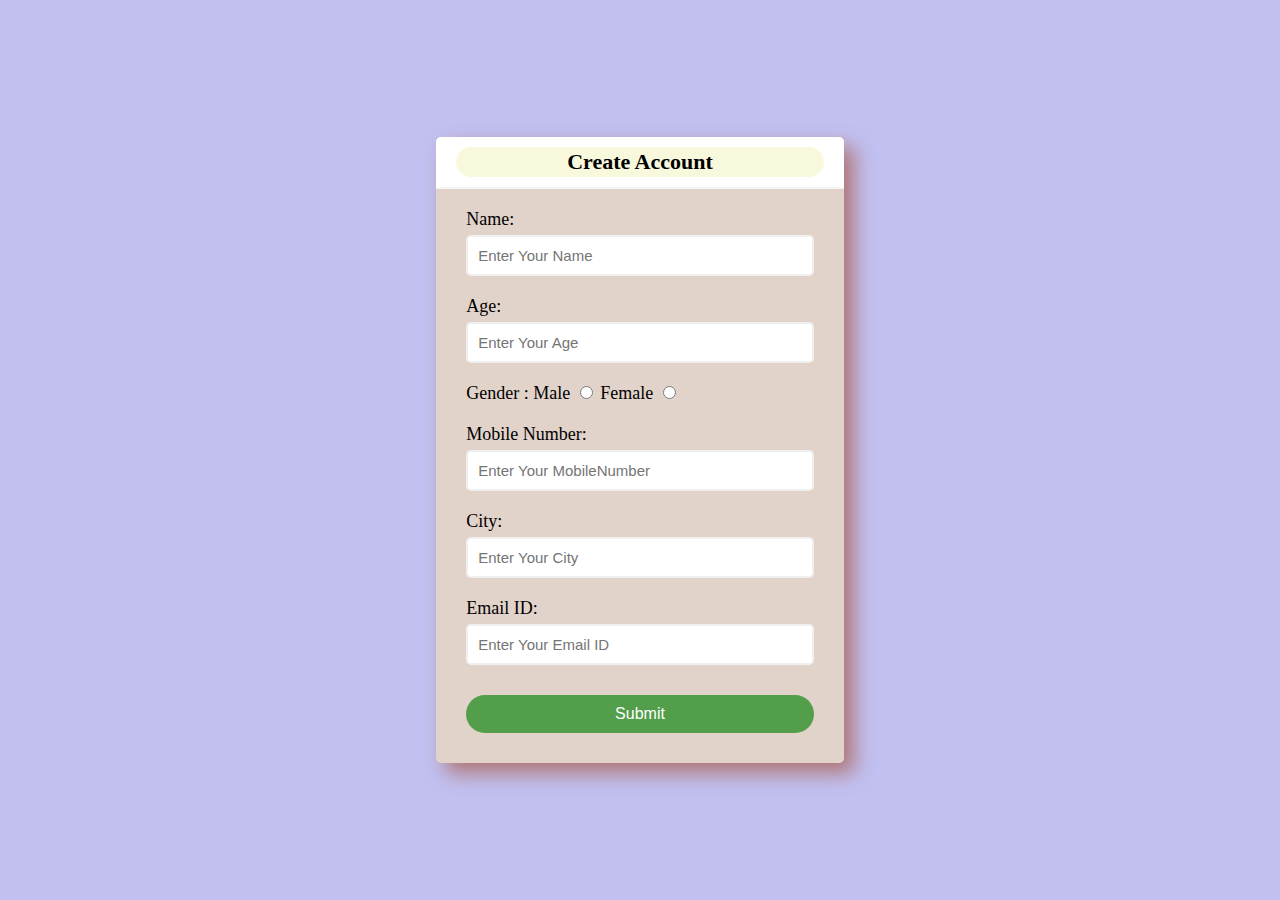
==== webpage/Index.html @ c3d27854 "Add files via upload" ====
<!DOCTYPE html>
<html lang="en">
  <head>
    <!---- <link rel="icon" type="image/x-icon" href="/images/favicon.ico"> -->
    <meta charset="UTF-8" />
    <meta http-equiv="X-UA-Compatible" content="IE=edge" />
    <meta name="viewport" content="width=device-width, initial-scale=1.0" />
    <link rel="stylesheet" href="style.css" />
    <title>Vaccination Drive</title>

    <style>
      @import url("https://fonts.googleapis.com/css2?family=Roboto+Mono&display=swap");
    </style>
  </head>

  <body>
    <div class="container">
      <div class="header">
        <h3>Create Account</h3>
      </div>
      <form  id="form">
       
        <div id="control">
          <label for="name">Name:</label>
          <input
            type="text"
            name="Your_Name"
            id="name"
            placeholder="Enter Your Name"
            min="10"
            max="10"
            maxlength="15"
            required
          /><br />
        </div>
        <div id="control">
          <label for="age"> Age:</label>
          <input
            type="number"
            name="Your_Age"
            id="age"
            placeholder="Enter Your Age"
            required
            min="18"
            max="99"
          /><br />
        </div>
        <div id="control1">
          <label>Gender : </label>
          <label for="male">Male</label>
          <input type="radio" name="Your_Choice" id="male" />
          <label for="female">Female</label>
          <input type="radio" name="Your_Choice" id="female" />
        </div>
        <div id="control">
          <label for="phone">Mobile Number:</label>
          <input
            type="tel"
            name="Your_PhoneNumber"
            placeholder="Enter Your MobileNumber"
            id="phone"
            minlength="10"
            maxlength="13"
            required
          /><br />
        </div>
        <div id="control">
          <label for="city"> City:</label>
          <input
            type="text"
            name="Your_Age"
            id="city"
            placeholder="Enter Your City "
            required
          /><br />
        </div>
        <div id="control">
          <label for="email"> Email ID:</label>
          <input
            type="text"
            name="email"
            id="email"
            placeholder="Enter Your Email ID "
            required
          /><br />
        </div>
    
        <div id="control">
          <button type="submit" name="Submit" id="submit">Submit</button>
        </div>
      </form>
    </div>
    <script src="script.js"></script>
  </body>
</html>
---- webpage/style.css ----
*{
    box-sizing: border-box;
}
body{
    background-color:rgba(98, 96, 216, 0.397);
   /* font-family: sans-serif;*/
    display: flex;
    justify-content: center;
    height:100vh;
    align-items: center;
    margin: 0;
    
   
}
.container{
    background-position-x: center;
    background-color:rgba(245, 222, 179, 0.637);
    border-radius: 5px;
    box-shadow:10px 10px 20px #af7575;
    overflow: hidden;
    max-width: 100% ;  

}
.header{
    border-bottom: 2px solid whitesmoke;
    background-color:white;
    padding:10px 20px;
}
h3{
    margin:0;
    text-align: center;
    font-size: 22px;
    background-color: rgba(213, 216, 35, 0.157);
    border-radius: 20px;
    line-height: 30px;
}
#form{
    padding: 20px 30px 10px 30px;
}
#control{
    margin-bottom: 10px;
    padding-bottom: 10px;
    position: relative;
}
#control label{
    display: inline-block;
    margin-bottom:5px;
  /*font-family: 'Franklin Gothic Medium', 'Arial Narrow', Arial, sans-serif;*/
  font-size :18px;
}
#control input{
    border:2px solid #f0f0f0;
    border-radius:5px;
    font-size: 15px;
    padding: 10px;
    width: 100%;
}
#control input :focus{
    outline: none;
    border-color: #777;
}
#control1{
    padding-bottom: 15px ;
    margin-bottom: 5px;
    font-size :18px;
    
}
button{
    background-color: rgba(0, 128, 0, 0.637);
    border: none;
    border-radius: 20px;
    color: #fff;
    display: block;
    font-size: 16px;
    width:100%;
    margin-top: 20px;
    padding: 10px;
    position: relative;
    cursor: pointer;

}
button:hover{
    background-color:#30308d;
   color:white;
}
.Sing{
    text-decoration: none;
    color: #f0f0f0;
}

.popup{
    width:400px;
    background:#fff;
    border-radius :10px;
    position:absolute;
    top: 0%;
    left:50%;
    transform: translate(-50%,-50%) scale(0.1);  
    align-items: center;
    text-align: center;
    padding:30px 10px;
    color: #333;
    transition: transform 0.4s,top 0.4s;
    visibility: hidden;
    transition: transform 0.4s,top 0.4s;
   
}

.popup img{
    width: 100px;
    margin-top: -85px;
    border-radius: 50%;
    box-shadow: 0 5px 50px rgba(0, 0, 0, 0.2);

}
.popup h2{
    font-size:38px;
    font-weight: 500;
    margin: 30px 0 10px;

}
.popup button{
    width: 100%;
    margin-top:50px;
    padding:10px 0 ;
    background: #6fd649;
    color:#fff;
    border: 0;
    outline: none;
    font-size:18px;
    border-radius:10px;
    cursor:pointer;
    box-shadow: 0px 20px 20px rgba(92, 90, 104, 0.2);
}
.openPopup{
    visibility:visible;
    top:50%;
    transform: translate(-50%,-50% ) scale(1);
}   
.addhidden{
    visibility: hidden;
}
.addHidden{
    visibility: visible;
}
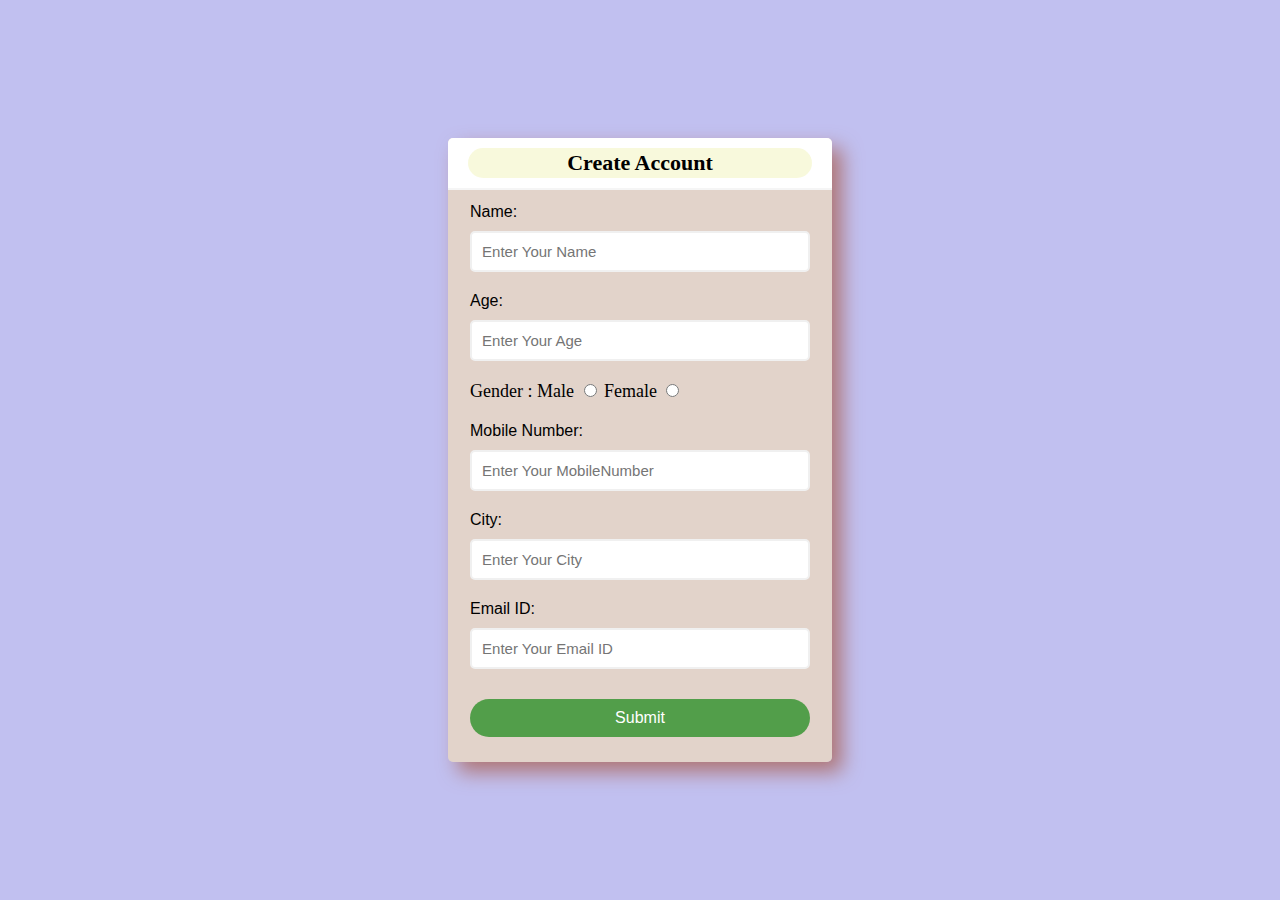
==== commit 71c9a6f4: "Add files via upload" ====
--- a/webpage/Index.html
+++ b/webpage/Index.html
@@ -1,8 +1,8 @@
-<!DOCTYPE html>
+<!-- <!DOCTYPE html>
 <html lang="en">
   <head>
     <!---- <link rel="icon" type="image/x-icon" href="/images/favicon.ico"> -->
-    <meta charset="UTF-8" />
+<!-- <meta charset="UTF-8" />
     <meta http-equiv="X-UA-Compatible" content="IE=edge" />
     <meta name="viewport" content="width=device-width, initial-scale=1.0" />
     <link rel="stylesheet" href="style.css" />
@@ -18,8 +18,7 @@
       <div class="header">
         <h3>Create Account</h3>
       </div>
-      <form  id="form">
-       
+      <div id="form">
         <div id="control">
           <label for="name">Name:</label>
           <input
@@ -84,12 +83,106 @@
             required
           /><br />
         </div>
-    
         <div id="control">
           <button type="submit" name="Submit" id="submit">Submit</button>
         </div>
-      </form>
+      </div>
     </div>
     <script src="script.js"></script>
   </body>
-</html>+</html>  -->
+<!DOCTYPE html>
+<html lang="en">
+  <head>
+    <!---- <link rel="icon" type="image/x-icon" href="/images/favicon.ico"> -->
+    <meta charset="UTF-8" />
+    <meta http-equiv="X-UA-Compatible" content="IE=edge" />
+    <meta name="viewport" content="width=device-width, initial-scale=1.0" />
+    <link rel="stylesheet" href="style.css" />
+    <title>Vaccination Drive</title>
+
+    <style>
+      @import url("https://fonts.googleapis.com/css2?family=Roboto+Mono&display=swap");
+    </style>
+  </head>
+
+  <body>
+    <div class="container">
+      <div class="header">
+        <h3>Create Account</h3>
+      </div>
+      <div id="form">
+        <div class="control-sample">
+          <div id="control">
+            <label for="name">Name:</label>
+            <input
+              type="text"
+              name="Your_Name"
+              id="name"
+              placeholder="Enter Your Name"
+              min="10"
+              max="10"
+              maxlength="15"
+              required
+            /><br />
+          </div>
+          <div id="control">
+            <label for="age"> Age:</label>
+            <input
+              type="number"
+              name="Your_Age"
+              id="age"
+              placeholder="Enter Your Age"
+              required
+              min="18"
+              max="99"
+            /><br />
+          </div>
+          <div id="control1">
+            <label style="padding: 0px; margin: 0px">Gender : </label>
+            <label for="male">Male</label>
+            <input type="radio" name="Your_Choice" id="male" />
+            <label for="female">Female</label>
+            <input type="radio" name="Your_Choice" id="female" />
+          </div>
+          <div id="control">
+            <label for="phone">Mobile Number:</label>
+            <input
+              type="tel"
+              name="Your_PhoneNumber"
+              placeholder="Enter Your MobileNumber"
+              id="phone"
+              minlength="10"
+              maxlength="13"
+              required
+            /><br />
+          </div>
+          <div id="control">
+            <label for="city"> City:</label>
+            <input
+              type="text"
+              name="Your_Age"
+              id="city"
+              placeholder="Enter Your City "
+              required
+            /><br />
+          </div>
+          <div id="control">
+            <label for="email"> Email ID:</label>
+            <input
+              type="text"
+              name="email"
+              id="email"
+              placeholder="Enter Your Email ID "
+              required
+            /><br />
+          </div>
+          <div class="new" id="control">
+            <button type="submit" name="Submit" id="submit">Submit</button>
+          </div>
+        </div>
+      </div>
+    </div>
+    <script src="script.js"></script>
+  </body>
+</html>
--- a/webpage/style.css
+++ b/webpage/style.css
@@ -1,149 +1,145 @@
-*{
-    box-sizing: border-box;
+* {
+  box-sizing: border-box;
 }
-body{
-    background-color:rgba(98, 96, 216, 0.397);
-   /* font-family: sans-serif;*/
-    display: flex;
-    justify-content: center;
-    height:100vh;
-    align-items: center;
-    margin: 0;
-    
-   
+body {
+  background-color: rgba(98, 96, 216, 0.397);
+  /* font-family: sans-serif;*/
+  display: flex;
+  justify-content: center;
+  height: 100vh;
+  align-items: center;
+  margin: 0;
 }
-.container{
-    background-position-x: center;
-    background-color:rgba(245, 222, 179, 0.637);
-    border-radius: 5px;
-    box-shadow:10px 10px 20px #af7575;
-    overflow: hidden;
-    max-width: 100% ;  
-
+.container {
+  background-position-x: center;
+  background-color: rgba(245, 222, 179, 0.637);
+  border-radius: 5px;
+  box-shadow: 10px 10px 20px #af7575;
+  overflow: hidden;
+  max-width: 100%;
 }
-.header{
-    border-bottom: 2px solid whitesmoke;
-    background-color:white;
-    padding:10px 20px;
+.header {
+  border-bottom: 2px solid whitesmoke;
+  background-color: white;
+  padding: 10px 20px;
 }
-h3{
-    margin:0;
-    text-align: center;
-    font-size: 22px;
-    background-color: rgba(213, 216, 35, 0.157);
-    border-radius: 20px;
-    line-height: 30px;
+h3 {
+  margin: 0;
+  text-align: center;
+  font-size: 22px;
+  background-color: rgba(213, 216, 35, 0.157);
+  border-radius: 20px;
+  line-height: 30px;
 }
-#form{
-    padding: 20px 30px 10px 30px;
+#form {
+  /* padding: 20px 30px 10px 30px; */
 }
-#control{
-    margin-bottom: 10px;
-    padding-bottom: 10px;
-    position: relative;
+#control {
+  margin-bottom: 10px;
+  padding-bottom: 10px;
+  position: relative;
 }
-#control label{
-    display: inline-block;
-    margin-bottom:5px;
-  /*font-family: 'Franklin Gothic Medium', 'Arial Narrow', Arial, sans-serif;*/
-  font-size :18px;
+#control label {
+  display: inline-block;
+  margin-bottom: 5px;
+  font-family: sans-serif;
+  font-size: 16px;
+  padding-bottom: 5px;
 }
-#control input{
-    border:2px solid #f0f0f0;
-    border-radius:5px;
-    font-size: 15px;
-    padding: 10px;
-    width: 100%;
+#control input {
+  border: 2px solid #f0f0f0;
+  border-radius: 5px;
+  font-size: 15px;
+  padding: 10px;
+  width: 100%;
 }
-#control input :focus{
-    outline: none;
-    border-color: #777;
+#control input :focus {
+  outline: none;
+  border-color: #777;
 }
-#control1{
-    padding-bottom: 15px ;
-    margin-bottom: 5px;
-    font-size :18px;
-    
+#control1 {
+  padding-bottom: 15px;
+  margin-bottom: 5px;
+  font-size: 18px;
 }
-button{
-    background-color: rgba(0, 128, 0, 0.637);
-    border: none;
-    border-radius: 20px;
-    color: #fff;
-    display: block;
-    font-size: 16px;
-    width:100%;
-    margin-top: 20px;
-    padding: 10px;
-    position: relative;
-    cursor: pointer;
-
+button {
+  background-color: rgba(0, 128, 0, 0.637);
+  border: none;
+  border-radius: 20px;
+  color: #fff;
+  display: block;
+  font-size: 16px;
+  width: 100%;
+  margin-top: 20px;
+  padding: 10px;
+  position: relative;
+  cursor: pointer;
 }
-button:hover{
-    background-color:#30308d;
-   color:white;
+button:hover {
+  background-color: #30308d;
+  color: white;
 }
-.Sing{
-    text-decoration: none;
-    color: #f0f0f0;
+.Sing {
+  text-decoration: none;
+  color: #f0f0f0;
 }
 
-.popup{
-    width:400px;
-    background:#fff;
-    border-radius :10px;
-    position:absolute;
-    top: 0%;
-    left:50%;
-    transform: translate(-50%,-50%) scale(0.1);  
-    align-items: center;
-    text-align: center;
-    padding:30px 10px;
-    color: #333;
-    transition: transform 0.4s,top 0.4s;
-    visibility: hidden;
-    transition: transform 0.4s,top 0.4s;
-   
+.popup {
+  width: 400px;
+  background: #fff;
+  border-radius: 10px;
+  position: absolute;
+  top: 0%;
+  left: 50%;
+  transform: translate(-50%, -50%) scale(0.1);
+  align-items: center;
+  text-align: center;
+  padding: 30px 10px;
+  color: #333;
+  transition: transform 0.4s, top 0.4s;
+  visibility: hidden;
+  transition: transform 0.4s, top 0.4s;
 }
 
-.popup img{
-    width: 100px;
-    margin-top: -85px;
-    border-radius: 50%;
-    box-shadow: 0 5px 50px rgba(0, 0, 0, 0.2);
-
+.popup img {
+  width: 100px;
+  margin-top: -85px;
+  border-radius: 50%;
+  box-shadow: 0 5px 50px rgba(0, 0, 0, 0.2);
 }
-.popup h2{
-    font-size:38px;
-    font-weight: 500;
-    margin: 30px 0 10px;
-
+.popup h2 {
+  font-size: 38px;
+  font-weight: 500;
+  margin: 30px 0 10px;
 }
-.popup button{
-    width: 100%;
-    margin-top:50px;
-    padding:10px 0 ;
-    background: #6fd649;
-    color:#fff;
-    border: 0;
-    outline: none;
-    font-size:18px;
-    border-radius:10px;
-    cursor:pointer;
-    box-shadow: 0px 20px 20px rgba(92, 90, 104, 0.2);
+.popup button {
+  width: 100%;
+  margin-top: 50px;
+  padding: 10px 0;
+  background: #6fd649;
+  color: #fff;
+  border: 0;
+  outline: none;
+  font-size: 18px;
+  border-radius: 10px;
+  cursor: pointer;
+  box-shadow: 0px 20px 20px rgba(92, 90, 104, 0.2);
 }
-.openPopup{
-    visibility:visible;
-    top:50%;
-    transform: translate(-50%,-50% ) scale(1);
-}   
-.addhidden{
-    visibility: hidden;
+.openPopup {
+  visibility: visible;
+  top: 50%;
+  transform: translate(-50%, -50%) scale(1);
 }
-.addHidden{
-    visibility: visible;
+.addhidden {
+  visibility: hidden;
 }
-
- 
-
- 
+.addHidden {
+  visibility: visible;
+}
+.sample {
+  padding: 20px;
+  width: 400px;
+}
+.control-sample {
+  padding: 13px 22px 5px 22px;
+}
--- a/webpage/style.css
+++ b/webpage/style.css
@@ -1,149 +1,145 @@
-*{
-    box-sizing: border-box;
+* {
+  box-sizing: border-box;
 }
-body{
-    background-color:rgba(98, 96, 216, 0.397);
-   /* font-family: sans-serif;*/
-    display: flex;
-    justify-content: center;
-    height:100vh;
-    align-items: center;
-    margin: 0;
-    
-   
+body {
+  background-color: rgba(98, 96, 216, 0.397);
+  /* font-family: sans-serif;*/
+  display: flex;
+  justify-content: center;
+  height: 100vh;
+  align-items: center;
+  margin: 0;
 }
-.container{
-    background-position-x: center;
-    background-color:rgba(245, 222, 179, 0.637);
-    border-radius: 5px;
-    box-shadow:10px 10px 20px #af7575;
-    overflow: hidden;
-    max-width: 100% ;  
-
+.container {
+  background-position-x: center;
+  background-color: rgba(245, 222, 179, 0.637);
+  border-radius: 5px;
+  box-shadow: 10px 10px 20px #af7575;
+  overflow: hidden;
+  max-width: 100%;
 }
-.header{
-    border-bottom: 2px solid whitesmoke;
-    background-color:white;
-    padding:10px 20px;
+.header {
+  border-bottom: 2px solid whitesmoke;
+  background-color: white;
+  padding: 10px 20px;
 }
-h3{
-    margin:0;
-    text-align: center;
-    font-size: 22px;
-    background-color: rgba(213, 216, 35, 0.157);
-    border-radius: 20px;
-    line-height: 30px;
+h3 {
+  margin: 0;
+  text-align: center;
+  font-size: 22px;
+  background-color: rgba(213, 216, 35, 0.157);
+  border-radius: 20px;
+  line-height: 30px;
 }
-#form{
-    padding: 20px 30px 10px 30px;
+#form {
+  /* padding: 20px 30px 10px 30px; */
 }
-#control{
-    margin-bottom: 10px;
-    padding-bottom: 10px;
-    position: relative;
+#control {
+  margin-bottom: 10px;
+  padding-bottom: 10px;
+  position: relative;
 }
-#control label{
-    display: inline-block;
-    margin-bottom:5px;
-  /*font-family: 'Franklin Gothic Medium', 'Arial Narrow', Arial, sans-serif;*/
-  font-size :18px;
+#control label {
+  display: inline-block;
+  margin-bottom: 5px;
+  font-family: sans-serif;
+  font-size: 16px;
+  padding-bottom: 5px;
 }
-#control input{
-    border:2px solid #f0f0f0;
-    border-radius:5px;
-    font-size: 15px;
-    padding: 10px;
-    width: 100%;
+#control input {
+  border: 2px solid #f0f0f0;
+  border-radius: 5px;
+  font-size: 15px;
+  padding: 10px;
+  width: 100%;
 }
-#control input :focus{
-    outline: none;
-    border-color: #777;
+#control input :focus {
+  outline: none;
+  border-color: #777;
 }
-#control1{
-    padding-bottom: 15px ;
-    margin-bottom: 5px;
-    font-size :18px;
-    
+#control1 {
+  padding-bottom: 15px;
+  margin-bottom: 5px;
+  font-size: 18px;
 }
-button{
-    background-color: rgba(0, 128, 0, 0.637);
-    border: none;
-    border-radius: 20px;
-    color: #fff;
-    display: block;
-    font-size: 16px;
-    width:100%;
-    margin-top: 20px;
-    padding: 10px;
-    position: relative;
-    cursor: pointer;
-
+button {
+  background-color: rgba(0, 128, 0, 0.637);
+  border: none;
+  border-radius: 20px;
+  color: #fff;
+  display: block;
+  font-size: 16px;
+  width: 100%;
+  margin-top: 20px;
+  padding: 10px;
+  position: relative;
+  cursor: pointer;
 }
-button:hover{
-    background-color:#30308d;
-   color:white;
+button:hover {
+  background-color: #30308d;
+  color: white;
 }
-.Sing{
-    text-decoration: none;
-    color: #f0f0f0;
+.Sing {
+  text-decoration: none;
+  color: #f0f0f0;
 }
 
-.popup{
-    width:400px;
-    background:#fff;
-    border-radius :10px;
-    position:absolute;
-    top: 0%;
-    left:50%;
-    transform: translate(-50%,-50%) scale(0.1);  
-    align-items: center;
-    text-align: center;
-    padding:30px 10px;
-    color: #333;
-    transition: transform 0.4s,top 0.4s;
-    visibility: hidden;
-    transition: transform 0.4s,top 0.4s;
-   
+.popup {
+  width: 400px;
+  background: #fff;
+  border-radius: 10px;
+  position: absolute;
+  top: 0%;
+  left: 50%;
+  transform: translate(-50%, -50%) scale(0.1);
+  align-items: center;
+  text-align: center;
+  padding: 30px 10px;
+  color: #333;
+  transition: transform 0.4s, top 0.4s;
+  visibility: hidden;
+  transition: transform 0.4s, top 0.4s;
 }
 
-.popup img{
-    width: 100px;
-    margin-top: -85px;
-    border-radius: 50%;
-    box-shadow: 0 5px 50px rgba(0, 0, 0, 0.2);
-
+.popup img {
+  width: 100px;
+  margin-top: -85px;
+  border-radius: 50%;
+  box-shadow: 0 5px 50px rgba(0, 0, 0, 0.2);
 }
-.popup h2{
-    font-size:38px;
-    font-weight: 500;
-    margin: 30px 0 10px;
-
+.popup h2 {
+  font-size: 38px;
+  font-weight: 500;
+  margin: 30px 0 10px;
 }
-.popup button{
-    width: 100%;
-    margin-top:50px;
-    padding:10px 0 ;
-    background: #6fd649;
-    color:#fff;
-    border: 0;
-    outline: none;
-    font-size:18px;
-    border-radius:10px;
-    cursor:pointer;
-    box-shadow: 0px 20px 20px rgba(92, 90, 104, 0.2);
+.popup button {
+  width: 100%;
+  margin-top: 50px;
+  padding: 10px 0;
+  background: #6fd649;
+  color: #fff;
+  border: 0;
+  outline: none;
+  font-size: 18px;
+  border-radius: 10px;
+  cursor: pointer;
+  box-shadow: 0px 20px 20px rgba(92, 90, 104, 0.2);
 }
-.openPopup{
-    visibility:visible;
-    top:50%;
-    transform: translate(-50%,-50% ) scale(1);
-}   
-.addhidden{
-    visibility: hidden;
+.openPopup {
+  visibility: visible;
+  top: 50%;
+  transform: translate(-50%, -50%) scale(1);
 }
-.addHidden{
-    visibility: visible;
+.addhidden {
+  visibility: hidden;
 }
-
- 
-
- 
+.addHidden {
+  visibility: visible;
+}
+.sample {
+  padding: 20px;
+  width: 400px;
+}
+.control-sample {
+  padding: 13px 22px 5px 22px;
+}
